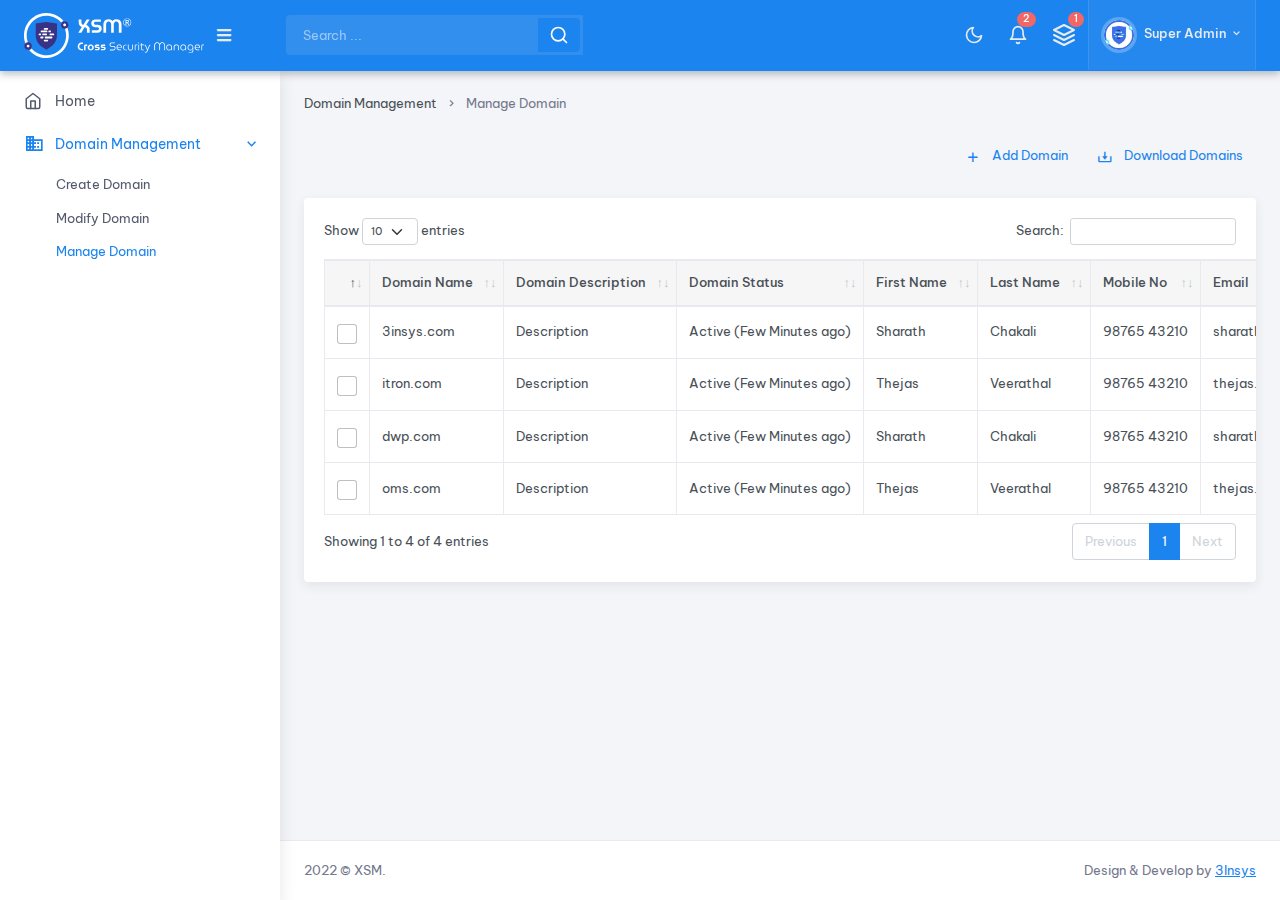
==== domain-management.html @ 02146a3f "update" ====
<!doctype html>
<html lang="en">

<head>

    <meta charset="utf-8" />
    <title>Domain Management | 3Insys</title>
    <meta name="viewport" content="width=device-width, initial-scale=1.0">
    <meta content="The Cross Integration Suite from 3Insys takes a 360-degree approach to SYSTEM, DATA, and SECURITY" name="description" />
    <meta content="Themesbrand" name="author" />
    <!-- App favicon -->
    <link rel="shortcut icon" href="assets/images/favicon.png">

    <!-- DataTables -->
    <link href="assets/libs/datatables.net-bs4/css/dataTables.bootstrap4.min.css" rel="stylesheet" type="text/css" />
    <link href="assets/libs/datatables.net-buttons-bs4/css/buttons.bootstrap4.min.css" rel="stylesheet" type="text/css" />

    <!-- Responsive datatable examples -->
    <link href="assets/libs/datatables.net-responsive-bs4/css/responsive.bootstrap4.min.css" rel="stylesheet" type="text/css" />

    <!-- preloader css -->
    <link rel="stylesheet" href="assets/css/preloader.min.css" type="text/css" />
    <!-- Sweet Alert-->
    <link href="assets/libs/sweetalert2/sweetalert2.min.css" rel="stylesheet" type="text/css" />

    <!-- Bootstrap Css -->
    <link href="assets/css/bootstrap.min.css" id="bootstrap-style" rel="stylesheet" type="text/css" />
    <!-- Icons Css -->
    <link href="assets/css/icons.min.css" rel="stylesheet" type="text/css" />
    <!-- App Css-->
    <link href="assets/css/app.min.css" id="app-style" rel="stylesheet" type="text/css" />
    <style>
        [data-class]::after {
            content: "";
            display: none !important;
        }

        [data-class]::before {
            content: "";
            display: none !important;
        }
    </style>
</head>

<body data-topbar="dark">

    <!-- <body data-layout="horizontal"> -->
    <!-- Begin page -->
    <div id="layout-wrapper">



        <header id="page-topbar">
            <div class="navbar-header">
                <div class="d-flex">
                    <!-- LOGO -->
                    <div class="navbar-brand-box">
                        <a href="home.html" class="logo logo-dark">
                            <span class="logo-sm">
                                <img src="assets/images/logo-icon.svg" alt="" height="42">
                            </span>
                            <span class="logo-lg">
                                <img src="assets/images/logo-sm-w.svg" alt="" height="45">
                            </span>
                        </a>

                        <a href="home.html" class="logo logo-light">
                            <span class="logo-sm">
                                <img src="assets/images/logo-icon.svg" alt="" height="42">
                            </span>
                            <span class="logo-lg">
                                <img src="assets/images/logo-sm-w.svg" alt="" height="45">
                            </span>
                        </a>
                    </div>

                    <button type="button" class="btn btn-sm px-3 font-size-16 header-item" id="vertical-menu-btn">
                        <i class="fa fa-fw fa-bars"></i>
                    </button>

                    <!-- App Search-->

                </div>

                <div class="row d-flex flex-grow-1" style="">
                    <div class="col-xl-6 col-md-10">
                        <form class="app-search p-3">
                            <div class="form-group m-0">
                                <div class="input-group">
                                    <input type="search" class="form-control w-100" placeholder="Search ..." aria-label="Search Result">

                                    <button class="btn btn-primary d-sm-inline-block" type="submit"><i data-feather="search" class="icon-lg"></i></button>
                                </div>
                            </div>
                        </form>
                    </div>
                </div>

                <div class="d-flex">



                    <div class="dropdown d-none d-sm-inline-block">
                        <button type="button" class="btn header-item" id="mode-setting-btn">
                            <i data-feather="moon" class="icon-lg layout-mode-dark"></i>
                            <i data-feather="sun" class="icon-lg layout-mode-light"></i>
                        </button>
                    </div>

                    <div class="dropdown d-inline-block">
                        <button type="button" title="Notifications" class="btn header-item noti-icon position-relative" id="page-header-notifications-dropdown"
                                data-bs-toggle="dropdown" aria-haspopup="true" aria-expanded="false">
                            <i data-feather="bell" class="icon-lg"></i>
                            <span class="badge bg-danger rounded-pill">2</span>
                        </button>
                        <div class="dropdown-menu dropdown-menu-lg dropdown-menu-end p-0"
                             aria-labelledby="page-header-notifications-dropdown">
                            <div class="p-3">
                                <div class="row align-items-center">
                                    <div class="col">
                                        <h6 class="m-0"> Notifications </h6>
                                    </div>
                                    <div class="col-auto">
                                        <a href="#!" class="small text-reset text-decoration-underline"> Unread (2)</a>
                                    </div>
                                </div>
                            </div>
                            <div data-simplebar style="max-height: 230px;">
                                <a href="#!" class="text-reset notification-item">
                                    <div class="d-flex">
                                        <div class="flex-shrink-0 me-3">
                                            <img src="assets/images/users/avatar-3.jpg" class="rounded-circle avatar-sm" alt="user-pic">
                                        </div>
                                        <div class="flex-grow-1">
                                            <!--<h6 class="mb-1">James Lemire</h6>-->
                                            <div class="font-size-13 text-muted">
                                                <p class="mb-1">New Organization has been created.</p>
                                                <p class="mb-0"><i class="mdi mdi-clock-outline"></i> <span>30 minutes ago</span></p>
                                            </div>
                                        </div>
                                    </div>
                                </a>

                                <a href="#!" class="text-reset notification-item">
                                    <div class="d-flex">
                                        <div class="flex-shrink-0 me-3">
                                            <img src="assets/images/users/avatar-3.jpg" class="rounded-circle avatar-sm" alt="user-pic">
                                        </div>
                                        <div class="flex-grow-1">
                                            <!--<h6 class="mb-1">James Lemire</h6>-->
                                            <div class="font-size-13 text-muted">
                                                <p class="mb-1">New Application has been onboarded.</p>
                                                <p class="mb-0"><i class="mdi mdi-clock-outline"></i> <span>1 hours ago</span></p>
                                            </div>
                                        </div>
                                    </div>
                                </a>
                            </div>
                            <div class="p-2 border-top d-grid">
                                <a class="btn btn-sm btn-link font-size-14 text-center" href="javascript:void(0)">
                                    <i class="mdi mdi-arrow-right-circle me-1"></i> <span>View More..</span>
                                </a>
                            </div>
                        </div>
                    </div>

                    <div class="dropdown d-none d-sm-inline-block">
                        <button type="button" title="Organization" class="btn header-item noti-icon position-relative">
                            <svg xmlns="http://www.w3.org/2000/svg" width="24" height="24" viewBox="0 0 24 24" fill="none" stroke="currentColor" stroke-width="2" stroke-linecap="round" stroke-linejoin="round" class="feather feather-layers"><polygon points="12 2 2 7 12 12 22 7 12 2"></polygon><polyline points="2 17 12 22 22 17"></polyline><polyline points="2 12 12 17 22 12"></polyline></svg><span class="badge bg-danger rounded-pill">1</span>
                        </button>

                    </div>
                    <div class="dropdown d-flex">
                        <button type="button" class="btn header-item bg-soft-light border-start border-end" id="page-header-user-dropdown"
                                data-bs-toggle="dropdown" aria-haspopup="true" aria-expanded="false">
                            <img class="rounded-circle header-profile-user" src="assets/images/users/avatar-1.jpg"
                                 alt="Header Avatar">
                            <span class="d-none d-xl-inline-block ms-1 fw-medium">Super Admin</span>
                            <i class="mdi mdi-chevron-down d-none d-xl-inline-block"></i>
                        </button>
                        <div class="dropdown-menu dropdown-menu-end">
                            <!-- item-->
                            <a class="dropdown-item" href="profile-mng.html"><i class="mdi mdi-clipboard-account-outline font-size-16 align-middle me-1"></i> My Account</a>
                            <a class="dropdown-item" href="credentials-mng.html"><i class="mdi mdi-key-change font-size-16 align-middle me-1"></i> Manage Credentials</a>
                            <a class="dropdown-item" href="account-rec.html"><i class="mdi mdi-ballot-recount font-size-16 align-middle me-1"></i> Manage Account Recovery</a>

                            <a class="dropdown-item" href="index.html"><i class="mdi mdi-logout font-size-16 align-middle me-1"></i> Logout</a>
                        </div>
                    </div>

                </div>
            </div>
        </header>

        <!-- ========== Left Sidebar Start ========== -->
        <div class="vertical-menu">

            <div data-simplebar class="h-100">

                <!--- Sidemenu -->
                <div id="sidebar-menu">
                    <!-- Left Menu Start -->
                    <ul class="metismenu list-unstyled" id="side-menu">


                        <li>
                            <a href="home.html">
                                <i data-feather="home"></i>
                                <span class="badge rounded-pill bg-soft-success text-success float-end"></span>
                                <span data-key="t-dashboard">Home</span>
                            </a>
                        </li> <!--Home-->
                        <li>
                            <a href="#" class="has-arrow">
                                <i class="mdi mdi-domain"></i>
                                <span data-key="t-dashboard">
                                    Domain Management
                                </span>
                            </a>
                            <ul class="sub-menu" aria-expanded="false">
                                <li><a href="new-domain.html"> Create Domain</a></li>
                                <li><a href="modify-domain.html" data-key="t-product-detail"> Modify Domain</a></li>
                                <li><a href="domain-management.html" data-key="t-orders">Manage Domain</a></li>

                            </ul>
                        </li>  <!--Domain-->

                    </ul>


                </div>
            </div>
            <!-- Sidebar -->
        </div>


        <!-- Left Sidebar End -->
        <!-- ============================================================== -->
        <!-- Start right Content here -->
        <!-- ============================================================== -->
        <div class="main-content">

            <div class="page-content">
                <div class="container-fluid">

                    <!-- start page title -->
                    <div class="row">
                        <div class="col-12">
                            <div class="page-title-box d-sm-flex align-items-center justify-content-between">
                                <!--<h4 class="mb-sm-0 font-size-18">DataTables</h4>-->

                                <div class="page-title-left">
                                    <ol class="breadcrumb m-0">
                                        <!--<li class="breadcrumb-item"><a href="home.html">Home</a></li>-->
                                        <li class="breadcrumb-item"><a href="#">Domain Management</a></li>
                                        <li class="breadcrumb-item active">Manage Domain</li>
                                    </ol>
                                </div>

                            </div>
                            <div class="page-title-box d-sm-flex align-items-center justify-content-end">
                                <div class="page-title-right">
                                    <button type="button" class="btn btn-link waves-effect waves-light" onclick="location.href='new-domain.html'">
                                        <i class="bx bx-plus font-size-16 align-middle me-2"></i> Add Domain
                                    </button>

                                    <!--<button type="button" class="btn btn-link waves-effect waves-light" data-bs-toggle="modal" data-bs-target="#BulkUploadDomains">
                                        <i class="bx bx-refresh font-size-16 align-middle me-2"></i> Bulk Upload Domains
                                    </button>-->
                                    <!--<div class="modal fade" id="BulkUploadDomains" tabindex="-1" aria-labelledby="exampleModalLabel" aria-hidden="true">
                                        <div class="modal-dialog">
                                            <div class="modal-content">
                                                <div class="modal-header">
                                                    <h5 class="modal-title" id="exampleModalLabel">Bulk Upload Domains</h5>
                                                    <button type="button" class="btn-close" data-bs-dismiss="modal" aria-label="Close"></button>
                                                </div>
                                                <div class="modal-body">

                                                    <div class="input-group">
                                                        <input type="file" class="form-control" id="inputGroupFile04" aria-describedby="inputGroupFileAddon04" aria-label="Upload">

                                                    </div>
                                                </div>
                                                <div class="modal-footer">

                                                    <button type="button" class="btn btn-primary"> Upload</button><button type="button" class="btn btn-secondary" data-bs-dismiss="modal">Close</button>
                                                </div>
                                            </div>
                                        </div>
                                    </div>-->
                                    <button type="button" class="btn btn-link waves-effect waves-light">
                                        <i class="bx bx-download font-size-16 align-middle me-2"></i> Download Domains
                                    </button>
                                    <!--<button type="button" class="btn btn-link waves-effect waves-light " data-bs-toggle="dropdown" data-bs-target="#moreopt">
                                        More<i class="arrow-down font-size-16 align-middle me-2"></i>
                                    </button>

                                    <div class="dropdown-menu" id="moreopt">
                                        <button type="button" class="dropdown-item" id="userActive">Active</button>
                                        <button type="button" class="dropdown-item" id="userDeactive">Deactive</button>
                                        <button type="button" class="dropdown-item" id="userdelete">Delete</button>
                                    </div>-->

                                    <!--<button type="button" class="d-none btn btn-link waves-effect waves-light">
                                        <i class="bx bx-trash font-size-16 align-middle me-2"></i> Delete
                                    </button>

                                    <button type="button" class=" btn btn-link waves-effect waves-light" id="userActive">
                                        <i class="bx bx-check font-size-16 align-middle me-2"></i>
                                    </button>

                                    <button type="button" class="btn btn-link waves-effect waves-light" id="userDeactive">
                                        <i class="bx bx-block font-size-16 align-middle me-2"></i>
                                    </button>-->
                                </div>
                            </div>
                        </div>
                    </div>
                    <!-- end page title -->

                    <div class="row">
                        <div class="col-12">
                            <div class="card">

                                <div class="card-body table-responsive">

                                    <table id="datatable" class="table table-editable table-bordered table-nowrap align-middle ">
                                        <thead class="table-light">
                                            <tr>
                                                <th style="width:5%;" data-field-add=""></th>
                                                <th>

                                                    Domain Name
                                                </th>

                                                <th data-field-add="">

                                                    Domain Description
                                                </th>
                                                <th data-field-add="">

                                                    Domain Status
                                                </th>
                                                <th>First Name</th>
                                                <th>Last Name</th>
                                                <th>Mobile No</th>
                                                <th>Email</th>
                                                <th>Associated Organization</th>
                                                
                                                <th data-field-add="Created-Date-th" class="d-none">Created Date</th>
                                                <th data-field-add="Created-By-th" class="d-none">Created By</th>
                                                <th data-field-add="Modified-Date-th" class="d-none">Modified Date </th>
                                                <th data-field-add="Modified-By-th" class="d-none">Modified By</th>
                                               
                                                <th data-class="no-sort" data-field-add="">

                                                    Edit
                                                </th>
                                                <th data-class="no-sort" data-field-add="">

                                                    Delete

                                                </th>
                                                <th style="width:5px" data-class="no-sort" class="dropdown dropstart">
                                                    <a class="link-secondary" href="#" id="dropdownMenuLink" data-bs-toggle="dropdown" aria-expanded="false">
                                                        <i class="mdi mdi-filter"></i>
                                                    </a>
                                                    <ul class="dropdown-menu " aria-labelledby="dropdownMenuLink" data-field-click="">
                                                        <li><input type="checkbox" name="name" value="" onclick="fieldshow1(this)" /><label class="p-1">created date</label></li>
                                                        <li><input type="checkbox" name="name" value="" onclick="fieldshow2(this)" /><label class="p-1">created by</label></li>
                                                        <li><input type="checkbox" name="name" value="" onclick="fieldshow3(this)" /><label class="p-1">modified date</label> </li>
                                                        <li><input type="checkbox" name="name" value="" onclick="fieldshow4(this)" /><label class="p-1">modified by</label> </li>

                                                    </ul>
                                                </th>
                                            </tr>
                                        </thead>
                                        <tbody>
                                            <tr data-id="1">
                                                <td style="width:5%;text-align:center;"><input type="checkbox" class="form-check-input" id="invalidCheck" style="height:20px;width:20px;"></td>
                                                <td data-field="E-mail">3insys.com</td>

                                                <td data-field="description">Description</td>

                                                <td data-field="status">Active (Few Minutes ago)</td>
                                                <td>Sharath </td>
                                                <td> Chakali</td>
                                                <td>98765 43210</td>
                                                <td>sharath.chakali@3insys.com</td>
                                                <td><a href="#orglist" data-bs-toggle="modal">Organization1</a></td>
                                                <td data-field-add="Created-Date-td" class="d-none">01/01/2022</td>
                                                <td data-field-add="Created-By-td" class="d-none">Admin</td>
                                                <td data-field-add="Modified-Date-td" class="d-none">01/01/2022</td>
                                                <td data-field-add="Modified-By-td" class="d-none">Admin</td>

                                                <td>
                                                    <a class="btn btn-outline-secondary btn-sm edit" href="modify-domain.html" title="Edit">
                                                        <i class="fas fa-pencil-alt"></i>
                                                    </a>
                                                </td>
                                                <td>
                                                    <a class="btn btn-outline-secondary btn-sm delete" title="Delete" data-deletebtn>
                                                        <i class="fas fa-trash-alt"></i>
                                                    </a>
                                                </td>
                                                <td></td>
                                            </tr>

                                            <tr data-id="2">
                                                <td style="width:5%;text-align:center;"><input type="checkbox" class="form-check-input" id="invalidCheck" style="height:20px;width:20px;"></td>
                                                <td data-field="E-mail">itron.com</td>

                                                <td data-field="description">Description</td>


                                                <td data-field="status">Active (Few Minutes ago)</td>
                                                <td>Thejas </td>
                                                <td> Veerathal</td>
                                                <td>98765 43210</td>
                                                <td>thejas.veerathal@3insys.com</td>
                                                <td><a href="#orglist" data-bs-toggle="modal">Organization2</a></td>
                                                <td data-field-add="Created-Date-td" class="d-none">01/01/2022</td>
                                                <td data-field-add="Created-By-td" class="d-none">Admin</td>
                                                <td data-field-add="Modified-Date-td" class="d-none">01/01/2022</td>
                                                <td data-field-add="Modified-By-td" class="d-none">Admin</td>

                                                <td>
                                                    <a class="btn btn-outline-secondary btn-sm edit" href="modify-domain.html" title="Edit">
                                                        <i class="fas fa-pencil-alt"></i>
                                                    </a>
                                                </td>
                                                <td>
                                                    <a class="btn btn-outline-secondary btn-sm delete" title="Delete" data-deletebtn>
                                                        <i class="fas fa-trash-alt"></i>
                                                    </a>
                                                </td>
                                                <td></td>
                                            </tr>

                                            <tr data-id="3">
                                                <td style="width:5%;text-align:center;"><input type="checkbox" class="form-check-input" id="invalidCheck" style="height:20px;width:20px;"></td>
                                                <td data-field="E-mail">dwp.com</td>

                                                <td data-field="description">Description</td>


                                                <td data-field="status">Active (Few Minutes ago)</td>
                                                <td>Sharath </td>
                                                <td> Chakali</td>
                                                <td>98765 43210</td>
                                                <td>sharath.chakali@3insys.com</td>
                                                <td><a href="#orglist" data-bs-toggle="modal">Organization3</a></td>
                                                <td data-field-add="Created-Date-td" class="d-none">01/01/2022</td>
                                                <td data-field-add="Created-By-td" class="d-none">Admin</td>
                                                <td data-field-add="Modified-Date-td" class="d-none">01/01/2022</td>
                                                <td data-field-add="Modified-By-td" class="d-none">Admin</td>
                                                
                                                <td>
                                                    <a class="btn btn-outline-secondary btn-sm edit" href="modify-domain.html" title="Edit">
                                                        <i class="fas fa-pencil-alt"></i>
                                                    </a>
                                                </td>
                                                <td>
                                                    <a class="btn btn-outline-secondary btn-sm delete" title="Delete" data-deletebtn>
                                                        <i class="fas fa-trash-alt"></i>
                                                    </a>
                                                </td>
                                                <td></td>
                                            </tr>

                                            <tr data-id="2">
                                                <td style="width:5%;text-align:center;"><input type="checkbox" class="form-check-input" id="invalidCheck" style="height:20px;width:20px;"></td>
                                                <td data-field="E-mail">oms.com</td>

                                                <td data-field="description">Description</td>
                                                <td data-field="status">Active (Few Minutes ago)</td>

                                                
                                                <td>Thejas </td>
                                                <td> Veerathal</td>
                                                <td>98765 43210</td>
                                                <td>thejas.veerathal@3insys.com</td>
                                                <td><a href="#orglist" data-bs-toggle="modal">Organization4</a></td>

                                                <td data-field-add="Created-Date-td" class="d-none">01/01/2022</td>
                                                <td data-field-add="Created-By-td" class="d-none">Admin</td>
                                                <td data-field-add="Modified-Date-td" class="d-none">01/01/2022</td>
                                                <td data-field-add="Modified-By-td" class="d-none">Admin</td>
                                                
                                                <td>
                                                    <a class="btn btn-outline-secondary btn-sm edit" href="modify-domain.html" title="Edit">
                                                        <i class="fas fa-pencil-alt"></i>
                                                    </a>
                                                </td>
                                                <td>
                                                    <a class="btn btn-outline-secondary btn-sm delete" title="Delete" data-deletebtn>
                                                        <i class="fas fa-trash-alt"></i>
                                                    </a>
                                                </td>
                                                <td></td>
                                            </tr>
                                        </tbody>
                                    </table>
                                </div>
                            </div>
                        </div> <!-- end col -->
                    </div> <!-- end row -->


                </div> <!-- container-fluid -->
            </div>
            <!-- End Page-content -->


            <footer class="footer">
                <div class="container-fluid">
                    <div class="row">
                        <div class="col-sm-6">
                            2022 © XSM.
                        </div>
                        <div class="col-sm-6">
                            <div class="text-sm-end d-none d-sm-block">
                                Design & Develop by <a href="https://www.3insys.com/" target="_blank" class="text-decoration-underline">3Insys</a>
                            </div>
                        </div>
                    </div>
                </div>
            </footer>
        </div>
        <!-- end main content-->

    </div>
    <!-- END layout-wrapper -->
    <!-- Right bar overlay-->
    <div class="modal fade" id="orglist" tabindex="-1" aria-labelledby="exampleModalLabel" aria-hidden="true">
        <div class="modal-dialog">
            <div class="modal-content">
                <div class="modal-header">
                    <h5 class="modal-title" id="exampleModalLabel">Associated Organization</h5>
                    <button type="button" class="btn-close" data-bs-dismiss="modal" aria-label="Close"></button>
                </div>
                <div class="modal-body">
                    <div class="row">
                        <div class="col-md-12">
                            <div class="mb-3">
                                <label class="form-label">Domain</label>
                                <input type="text" class="form-control" value="3insys.com" disabled />
                            </div>
                            <div class="mb-3">
                                <p class="mb-1">Organization Name</p>
                                <!--<input type="text" class="form-control" list="selectorg" />-->
                                <select id="selectorg" class="form-select" size="5">
                                    <option >HR Department</option>
                                    <option>IT Department</option>
                                    <option selected>Operational Department</option>
                                    <option>Finance Department</option>
                                    <option>System Administration Department</option>
                                </select>
                                
                            </div>
                        </div>
                    </div>
                </div>
                <!--<div class="modal-footer">
                    <button type="button" class="btn btn-secondary" data-bs-dismiss="modal">Close</button>-->
                    <!--<button type="button" class="btn btn-primary" data-bs-dismiss="modal">Save</button>-->
                <!--</div>-->
            </div>
        </div>
    </div>
    <div class="rightbar-overlay"></div>

    <script src="assets/libs/jquery/jquery.min.js"></script>
    <script src="assets/libs/bootstrap/js/bootstrap.bundle.min.js"></script>
    <script src="assets/libs/metismenu/metisMenu.min.js"></script>
    <script src="assets/libs/simplebar/simplebar.min.js"></script>
    <script src="assets/libs/node-waves/waves.min.js"></script>
    <script src="assets/libs/feather-icons/feather.min.js"></script>
    <!-- pace js -->
    <script src="assets/libs/pace-js/pace.min.js"></script>

    <!-- Required datatable js -->
    <script src="assets/libs/datatables.net/js/jquery.dataTables.min.js"></script>
    <script src="assets/libs/datatables.net-bs4/js/dataTables.bootstrap4.min.js"></script>
    <!-- Buttons examples -->
    <script src="assets/libs/datatables.net-buttons/js/dataTables.buttons.min.js"></script>


    <!-- Datatable init js -->
    <!--<script src="assets/js/pages/datatables.init.js"></script>-->

    <script src="assets/libs/sweetalert2/sweetalert2.js"></script>
    <!--<script src="assets/js/pages/table-editable.int.js"></script>-->
    <script src="assets/js/app.js"></script>
    <script>
        $(document).ready(function () { $("#datatable").DataTable(), $("#datatable-buttons").DataTable({ lengthChange: !1, buttons: ["copy", "excel", "pdf", "colvis"] }).buttons().container().appendTo("#datatable-buttons_wrapper .col-md-6:eq(0)"), $(".dataTables_length select").addClass("form-select form-select-sm") });</script>
    <script>
        function fieldshow1(chk) {

            var fieldth1 = document.querySelector('[data-field-add=Created-Date-th]');
            var fieldtd2 = document.querySelectorAll('[data-field-add=Created-Date-td]');
            chk.checked ? fieldth1.classList.remove("d-none") : fieldth1.classList.add("d-none");
            for (var i = 0; i <= fieldtd2.length; i++) {
                chk.checked ? fieldtd2[i].classList.remove("d-none") : fieldtd2[i].classList.add("d-none");
            }
        }
        function fieldshow2(chk) {

            var fieldth1 = document.querySelector('[data-field-add=Created-By-th]');
            var fieldtd2 = document.querySelectorAll('[data-field-add=Created-By-td]');
            chk.checked ? fieldth1.classList.remove("d-none") : fieldth1.classList.add("d-none");
            for (var i = 0; i <= fieldtd2.length; i++) {
                chk.checked ? fieldtd2[i].classList.remove("d-none") : fieldtd2[i].classList.add("d-none");
            }

        }
        function fieldshow3(chk) {

            var fieldth1 = document.querySelector('[data-field-add=Modified-Date-th]');
            var fieldtd2 = document.querySelectorAll('[data-field-add=Modified-Date-td]');
            chk.checked ? fieldth1.classList.remove("d-none") : fieldth1.classList.add("d-none");
            for (var i = 0; i <= fieldtd2.length; i++) {
                chk.checked ? fieldtd2[i].classList.remove("d-none") : fieldtd2[i].classList.add("d-none");
            }

        }
        function fieldshow4(chk) {

            var fieldth1 = document.querySelector('[data-field-add=Modified-By-th]');
            var fieldtd2 = document.querySelectorAll('[data-field-add=Modified-By-td]');
            chk.checked ? fieldth1.classList.remove("d-none") : fieldth1.classList.add("d-none");

            for (var i = 0; i <= fieldtd2.length; i++) {
                chk.checked ? fieldtd2[i].classList.remove("d-none") : fieldtd2[i].classList.add("d-none");
            }
        }


    </script>
    <script>
        document.querySelector("#userActive").addEventListener("click", function () {
            Swal.fire({
                title: "Active!",

                icon: "success",
                confirmButtonColor: "#1c84ee"
            })
        });
        document.querySelector("#userDeactive").addEventListener("click", function () {
            Swal.fire({
                title: "Deactive!",

                icon: "error",
                confirmButtonColor: "#1c84ee"
            })
        });
        document.querySelector("#userdelete").addEventListener("click", function () {
            Swal.fire({
                title: "Delete!",

                icon: "error",
                confirmButtonColor: "#1c84ee"
            })
        });

        const deletebtn = document.querySelectorAll("[data-deletebtn]");
        for (var i = 0; i <= deletebtn.length; i++) {
            deletebtn[i].addEventListener("click", function () {
                Swal.fire({
                    title: "Delete!",

                    icon: "error",
                    confirmButtonColor: "#1c84ee"
                })
            });
        }

        function onoff(i) {

            if (i == false) {
                Swal.fire({
                    title: "Active!",

                    icon: "success",
                    confirmButtonColor: "#1c84ee"
                })
            } else {
                Swal.fire({
                    title: "Deactive!",

                    icon: "error",
                    confirmButtonColor: "#1c84ee"
                })
            }
        }
    </script>

</body>

</html>
---- assets/libs/datatables.net-buttons-bs4/css/buttons.bootstrap4.min.css ----
@keyframes dtb-spinner{100%{transform:rotate(360deg)}}@-o-keyframes dtb-spinner{100%{-o-transform:rotate(360deg);transform:rotate(360deg)}}@-ms-keyframes dtb-spinner{100%{-ms-transform:rotate(360deg);transform:rotate(360deg)}}@-webkit-keyframes dtb-spinner{100%{-webkit-transform:rotate(360deg);transform:rotate(360deg)}}@-moz-keyframes dtb-spinner{100%{-moz-transform:rotate(360deg);transform:rotate(360deg)}}div.dt-button-info{position:fixed;top:50%;left:50%;width:400px;margin-top:-100px;margin-left:-200px;background-color:white;border:2px solid #111;box-shadow:3px 3px 8px rgba(0, 0, 0, 0.3);border-radius:3px;text-align:center;z-index:21}div.dt-button-info h2{padding:.5em;margin:0;font-weight:normal;border-bottom:1px solid #ddd;background-color:#f3f3f3}div.dt-button-info>div{padding:1em}div.dt-button-collection-title{text-align:center;padding:.3em 0 .5em;font-size:.9em}div.dt-button-collection-title:empty{display:none}div.dt-button-collection{position:absolute;z-index:2001}div.dt-button-collection div.dropdown-menu{display:block;z-index:2002;min-width:100%}div.dt-button-collection div.dt-button-collection-title{background-color:white;border:1px solid rgba(0, 0, 0, 0.15)}div.dt-button-collection.fixed{position:fixed;top:50%;left:50%;margin-left:-75px;border-radius:0}div.dt-button-collection.fixed.two-column{margin-left:-200px}div.dt-button-collection.fixed.three-column{margin-left:-225px}div.dt-button-collection.fixed.four-column{margin-left:-300px}div.dt-button-collection>:last-child{display:block !important;-webkit-column-gap:8px;-moz-column-gap:8px;-ms-column-gap:8px;-o-column-gap:8px;column-gap:8px}div.dt-button-collection>:last-child>*{-webkit-column-break-inside:avoid;break-inside:avoid}div.dt-button-collection.two-column{width:400px}div.dt-button-collection.two-column>:last-child{padding-bottom:1px;-webkit-column-count:2;-moz-column-count:2;-ms-column-count:2;-o-column-count:2;column-count:2}div.dt-button-collection.three-column{width:450px}div.dt-button-collection.three-column>:last-child{padding-bottom:1px;-webkit-column-count:3;-moz-column-count:3;-ms-column-count:3;-o-column-count:3;column-count:3}div.dt-button-collection.four-column{width:600px}div.dt-button-collection.four-column>:last-child{padding-bottom:1px;-webkit-column-count:4;-moz-column-count:4;-ms-column-count:4;-o-column-count:4;column-count:4}div.dt-button-collection .dt-button{border-radius:0}div.dt-button-collection.fixed{max-width:none}div.dt-button-collection.fixed:before,div.dt-button-collection.fixed:after{display:none}div.dt-button-background{position:fixed;top:0;left:0;width:100%;height:100%;z-index:999}@media screen and (max-width: 767px){div.dt-buttons{float:none;width:100%;text-align:center;margin-bottom:.5em}div.dt-buttons a.btn{float:none}}div.dt-buttons button.btn.processing,div.dt-buttons div.btn.processing,div.dt-buttons a.btn.processing{color:rgba(0, 0, 0, 0.2)}div.dt-buttons button.btn.processing:after,div.dt-buttons div.btn.processing:after,div.dt-buttons a.btn.processing:after{position:absolute;top:50%;left:50%;width:16px;height:16px;margin:-8px 0 0 -8px;box-sizing:border-box;display:block;content:" ";border:2px solid #282828;border-radius:50%;border-left-color:transparent;border-right-color:transparent;animation:dtb-spinner 1500ms infinite linear;-o-animation:dtb-spinner 1500ms infinite linear;-ms-animation:dtb-spinner 1500ms infinite linear;-webkit-animation:dtb-spinner 1500ms infinite linear;-moz-animation:dtb-spinner 1500ms infinite linear}
---- assets/libs/datatables.net-responsive-bs4/css/responsive.bootstrap4.min.css ----
table.dataTable.dtr-inline.collapsed>tbody>tr>td.child,table.dataTable.dtr-inline.collapsed>tbody>tr>th.child,table.dataTable.dtr-inline.collapsed>tbody>tr>td.dataTables_empty{cursor:default !important}table.dataTable.dtr-inline.collapsed>tbody>tr>td.child:before,table.dataTable.dtr-inline.collapsed>tbody>tr>th.child:before,table.dataTable.dtr-inline.collapsed>tbody>tr>td.dataTables_empty:before{display:none !important}table.dataTable.dtr-inline.collapsed>tbody>tr>td.dtr-control,table.dataTable.dtr-inline.collapsed>tbody>tr>th.dtr-control{position:relative;padding-left:30px;cursor:pointer}table.dataTable.dtr-inline.collapsed>tbody>tr>td.dtr-control:before,table.dataTable.dtr-inline.collapsed>tbody>tr>th.dtr-control:before{top:50%;left:5px;height:1em;width:1em;margin-top:-9px;display:block;position:absolute;color:white;border:.15em solid white;border-radius:1em;box-shadow:0 0 .2em #444;box-sizing:content-box;text-align:center;text-indent:0 !important;font-family:"Courier New",Courier,monospace;line-height:1em;content:"+";background-color:#0275d8}table.dataTable.dtr-inline.collapsed>tbody>tr.parent>td.dtr-control:before,table.dataTable.dtr-inline.collapsed>tbody>tr.parent>th.dtr-control:before{content:"-";background-color:#d33333}table.dataTable.dtr-inline.collapsed.compact>tbody>tr>td.dtr-control,table.dataTable.dtr-inline.collapsed.compact>tbody>tr>th.dtr-control{padding-left:27px}table.dataTable.dtr-inline.collapsed.compact>tbody>tr>td.dtr-control:before,table.dataTable.dtr-inline.collapsed.compact>tbody>tr>th.dtr-control:before{left:4px;height:14px;width:14px;border-radius:14px;line-height:14px;text-indent:3px}table.dataTable.dtr-column>tbody>tr>td.dtr-control,table.dataTable.dtr-column>tbody>tr>th.dtr-control,table.dataTable.dtr-column>tbody>tr>td.control,table.dataTable.dtr-column>tbody>tr>th.control{position:relative;cursor:pointer}table.dataTable.dtr-column>tbody>tr>td.dtr-control:before,table.dataTable.dtr-column>tbody>tr>th.dtr-control:before,table.dataTable.dtr-column>tbody>tr>td.control:before,table.dataTable.dtr-column>tbody>tr>th.control:before{top:50%;left:50%;height:.8em;width:.8em;margin-top:-0.5em;margin-left:-0.5em;display:block;position:absolute;color:white;border:.15em solid white;border-radius:1em;box-shadow:0 0 .2em #444;box-sizing:content-box;text-align:center;text-indent:0 !important;font-family:"Courier New",Courier,monospace;line-height:1em;content:"+";background-color:#0275d8}table.dataTable.dtr-column>tbody>tr.parent td.dtr-control:before,table.dataTable.dtr-column>tbody>tr.parent th.dtr-control:before,table.dataTable.dtr-column>tbody>tr.parent td.control:before,table.dataTable.dtr-column>tbody>tr.parent th.control:before{content:"-";background-color:#d33333}table.dataTable>tbody>tr.child{padding:.5em 1em}table.dataTable>tbody>tr.child:hover{background:transparent !important}table.dataTable>tbody>tr.child ul.dtr-details{display:inline-block;list-style-type:none;margin:0;padding:0}table.dataTable>tbody>tr.child ul.dtr-details>li{border-bottom:1px solid #efefef;padding:.5em 0}table.dataTable>tbody>tr.child ul.dtr-details>li:first-child{padding-top:0}table.dataTable>tbody>tr.child ul.dtr-details>li:last-child{border-bottom:none}table.dataTable>tbody>tr.child span.dtr-title{display:inline-block;min-width:75px;font-weight:bold}div.dtr-modal{position:fixed;box-sizing:border-box;top:0;left:0;height:100%;width:100%;z-index:100;padding:10em 1em}div.dtr-modal div.dtr-modal-display{position:absolute;top:0;left:0;bottom:0;right:0;width:50%;height:50%;overflow:auto;margin:auto;z-index:102;overflow:auto;background-color:#f5f5f7;border:1px solid black;border-radius:.5em;box-shadow:0 12px 30px rgba(0, 0, 0, 0.6)}div.dtr-modal div.dtr-modal-content{position:relative;padding:1em}div.dtr-modal div.dtr-modal-close{position:absolute;top:6px;right:6px;width:22px;height:22px;border:1px solid #eaeaea;background-color:#f9f9f9;text-align:center;border-radius:3px;cursor:pointer;z-index:12}div.dtr-modal div.dtr-modal-close:hover{background-color:#eaeaea}div.dtr-modal div.dtr-modal-background{position:fixed;top:0;left:0;right:0;bottom:0;z-index:101;background:rgba(0, 0, 0, 0.6)}@media screen and (max-width: 767px){div.dtr-modal div.dtr-modal-display{width:95%}}div.dtr-bs-modal table.table tr:first-child td{border-top:none}table.dataTable.dtr-inline.collapsed.table-sm>tbody>tr>td:first-child:before,table.dataTable.dtr-inline.collapsed.table-sm>tbody>tr>th:first-child:before{top:5px}
---- assets/css/preloader.min.css ----
.pace {
    -webkit-pointer-events: none;
    pointer-events: none;
    -webkit-user-select: none;
    -moz-user-select: none;
    -ms-user-select: none;
    user-select: none
}

    .pace .pace-progress {
        background: -webkit-gradient(linear,left top,right top,color-stop(20%,#1c84ee),color-stop(40%,#34c38f),color-stop(60%,#16daf1),color-stop(80%,#ffcc5a),to(#ef6767));
        background: linear-gradient(to right,#1c84ee 20%,#34c38f 40%,#16daf1 60%,#ffcc5a 80%,#ef6767 100%);
        position: fixed;
        z-index: 2000;
        top: 0;
        right: 100%;
        width: 100%;
        height: 3px
    }

.pace-inactive .pace-progress {
    display: none
}

.pace .pace-activity {
    display: block;
    position: fixed;
    z-index: 2000;
    top: 0;
    right: 0;
    width: 150px;
    height: 150px;
    background: #1c84ee;
    -webkit-transition: -webkit-transform .3s;
    transition: -webkit-transform .3s;
    transition: transform .3s;
    transition: transform .3s,-webkit-transform .3s;
    -webkit-transform: translateX(100%) translateY(-100%) rotate(45deg);
    transform: translateX(100%) translateY(-100%) rotate(45deg);
    pointer-events: none
}

.pace.pace-active .pace-activity {
    -webkit-transform: translateX(50%) translateY(-50%) rotate(45deg);
    transform: translateX(50%) translateY(-50%) rotate(45deg)
}

.pace .pace-activity::after {
    -webkit-box-sizing: border-box;
    box-sizing: border-box;
    content: '';
    position: absolute;
    display: block;
    bottom: 18px;
    left: 65px;
    width: 20px;
    height: 20px;
    border: solid 2px transparent;
    border-top-color: #fff;
    border-left-color: #fff;
    border-radius: 50%;
    -webkit-animation: pace-spinner .4s linear infinite;
    animation: pace-spinner .4s linear infinite
}

@-webkit-keyframes pace-spinner {
    0% {
        -webkit-transform: rotate(0);
        transform: rotate(0)
    }

    100% {
        -webkit-transform: rotate(360deg);
        transform: rotate(360deg)
    }
}

@keyframes pace-spinner {
    0% {
        -webkit-transform: rotate(0);
        transform: rotate(0);
        transform: rotate(0)
    }

    100% {
        -webkit-transform: rotate(360deg);
        transform: rotate(360deg);
        transform: rotate(360deg)
    }
}
/*# sourceMappingURL=preloader.min.css.map */
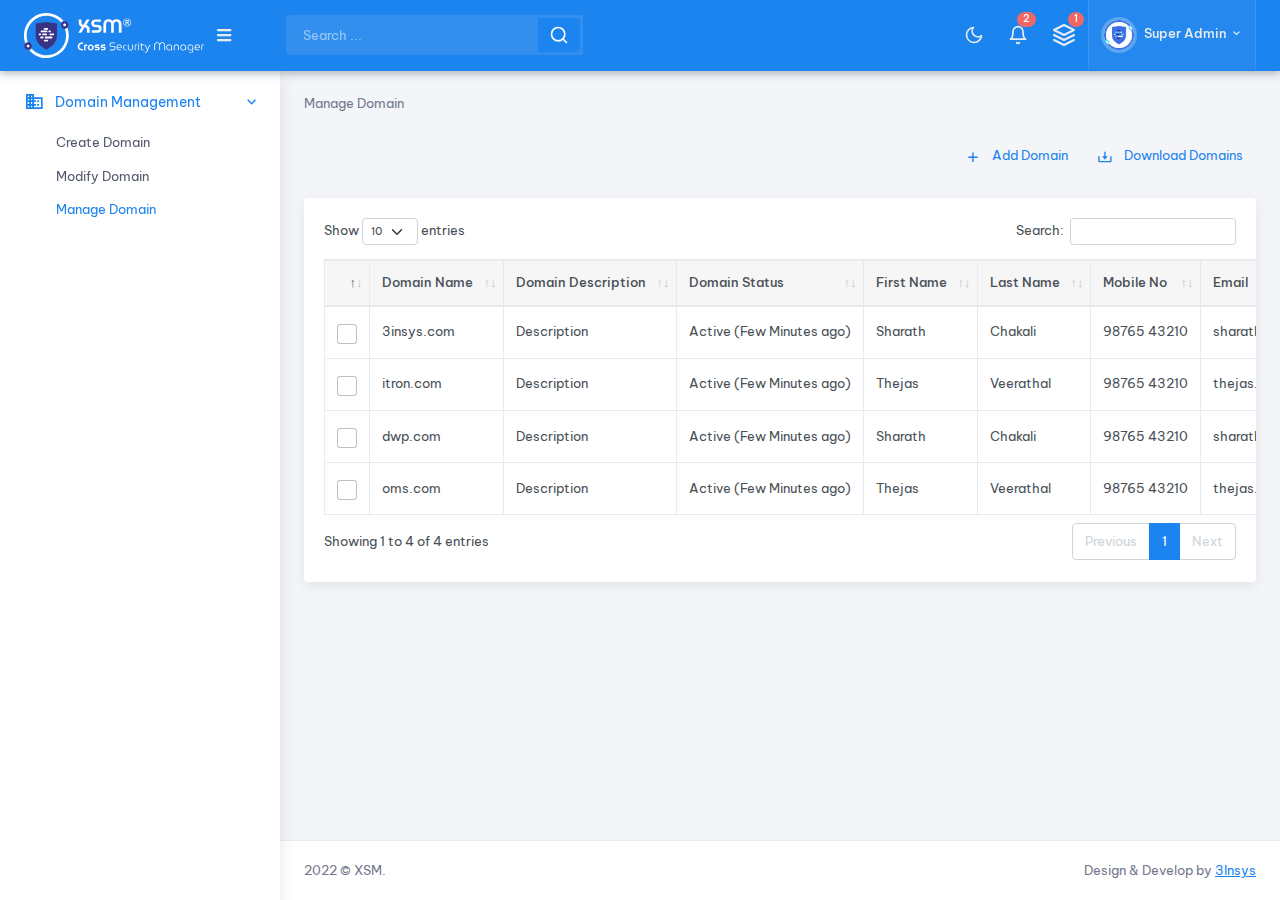
==== commit a62699d2: "update" ====
--- a/domain-management.html
+++ b/domain-management.html
@@ -203,13 +203,13 @@
                     <ul class="metismenu list-unstyled" id="side-menu">
 
 
-                        <li>
+                        <!--<li>
                             <a href="home.html">
                                 <i data-feather="home"></i>
                                 <span class="badge rounded-pill bg-soft-success text-success float-end"></span>
                                 <span data-key="t-dashboard">Home</span>
                             </a>
-                        </li> <!--Home-->
+                        </li>--> <!--Home-->
                         <li>
                             <a href="#" class="has-arrow">
                                 <i class="mdi mdi-domain"></i>
@@ -252,7 +252,7 @@
                                 <div class="page-title-left">
                                     <ol class="breadcrumb m-0">
                                         <!--<li class="breadcrumb-item"><a href="home.html">Home</a></li>-->
-                                        <li class="breadcrumb-item"><a href="#">Domain Management</a></li>
+                                        <!--<li class="breadcrumb-item"><a href="#">Domain Management</a></li>-->
                                         <li class="breadcrumb-item active">Manage Domain</li>
                                     </ol>
                                 </div>
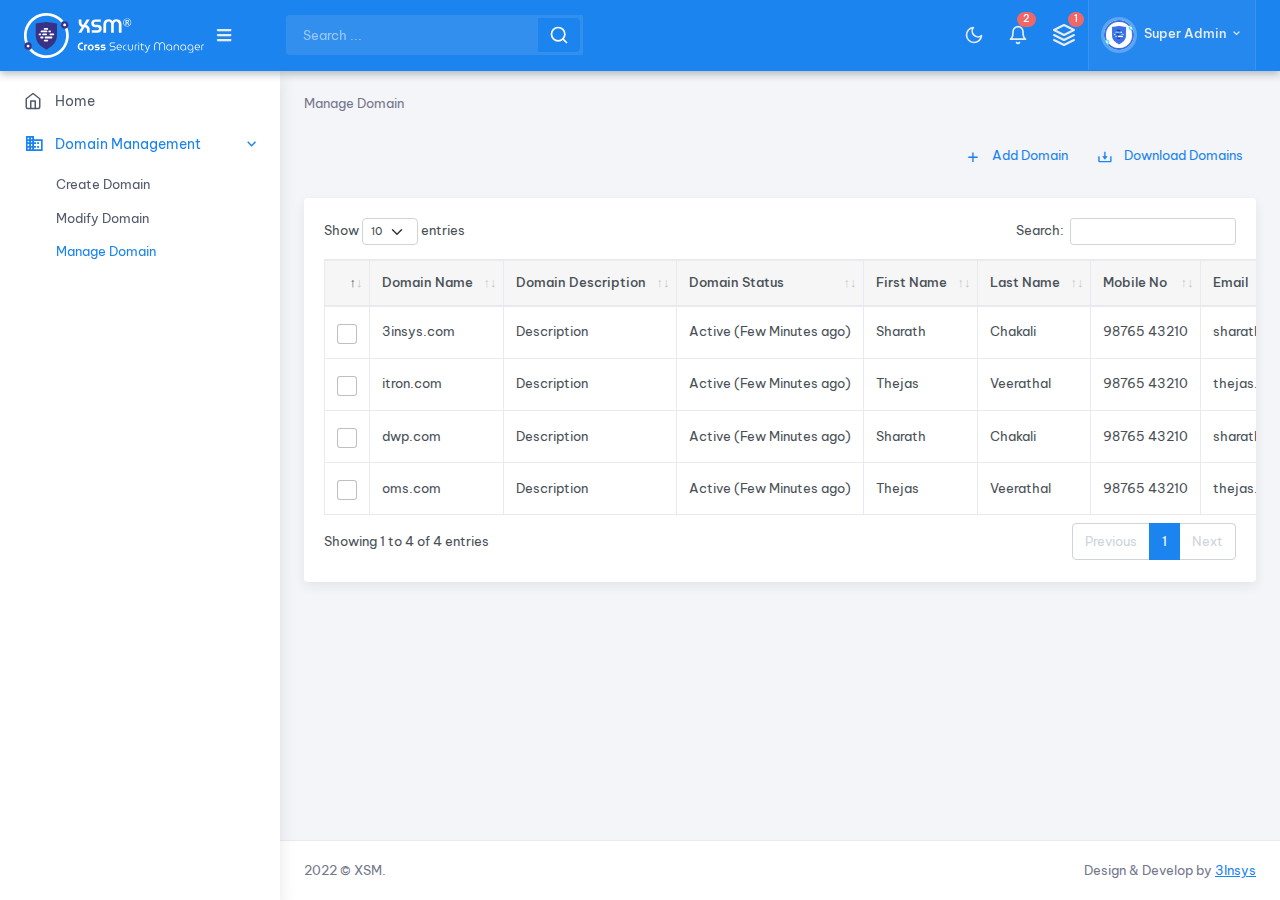
==== commit cba741bf: "update" ====
--- a/domain-management.html
+++ b/domain-management.html
@@ -203,13 +203,13 @@
                     <ul class="metismenu list-unstyled" id="side-menu">
 
 
-                        <!--<li>
+                        <li>
                             <a href="home.html">
                                 <i data-feather="home"></i>
                                 <span class="badge rounded-pill bg-soft-success text-success float-end"></span>
                                 <span data-key="t-dashboard">Home</span>
                             </a>
-                        </li>--> <!--Home-->
+                        </li> <!--Home-->
                         <li>
                             <a href="#" class="has-arrow">
                                 <i class="mdi mdi-domain"></i>
